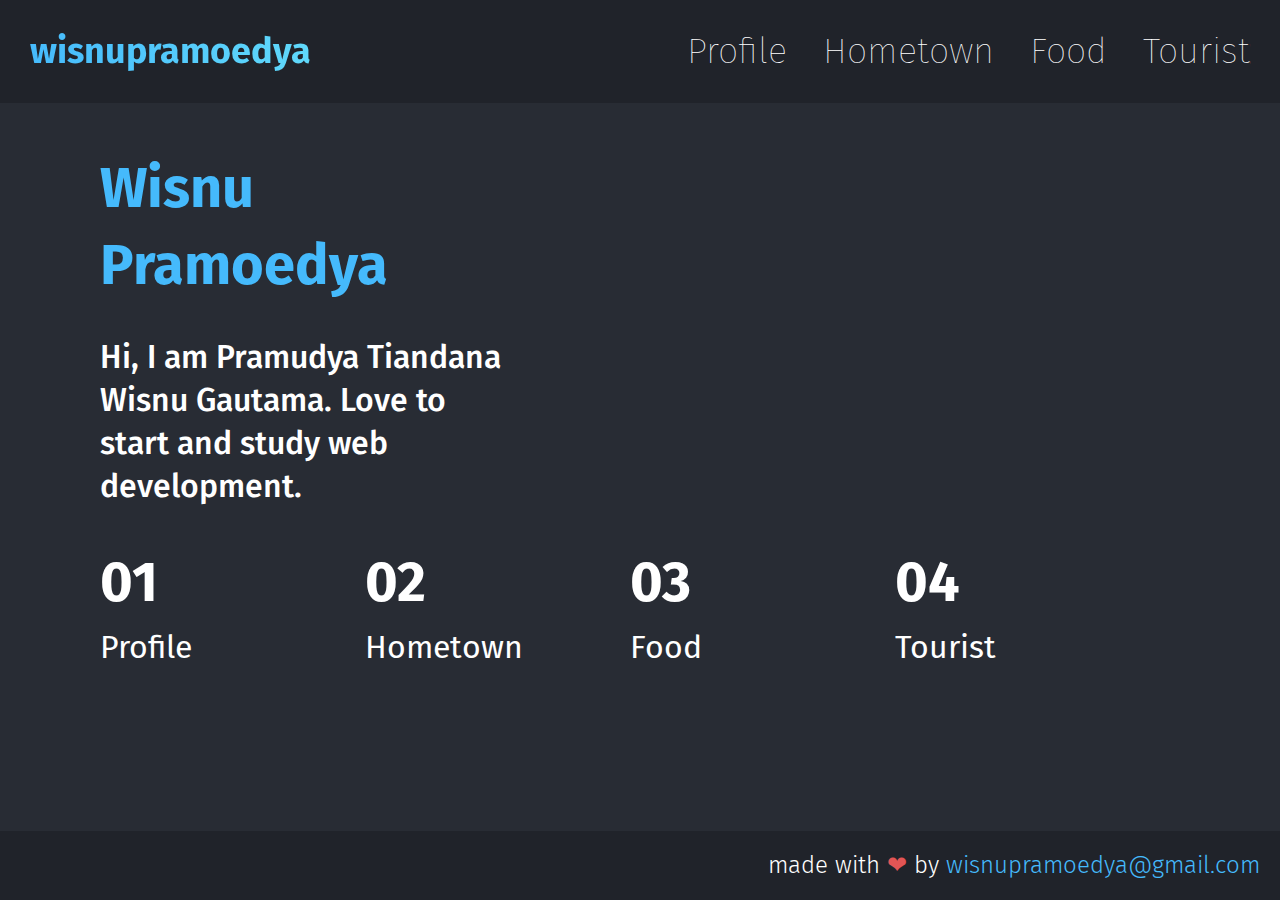
==== quiz1/index.html @ ff0bc7c4 "feat: solve first itteration" ====
<!DOCTYPE html>
<html lang="en">
<head>
    <meta charset="UTF-8">
    <meta http-equiv="X-UA-Compatible" content="IE=edge">
    <meta name="viewport" content="width=device-width, initial-scale=1.0">
    <title>Home | Web Programming Quiz 1</title>
    <link rel="stylesheet" href="./assets/style.css">
    <link rel="stylesheet" href="https://fonts.googleapis.com/css?family=Fira+Sans"/>
</head>
<body>
    <nav class="sticky">
        <a href="../quiz1/" class="logo-type">
            wisnupramoedya
        </a>
        <div class="navigation">
            <a class="list-navigation white-text" href="./profile/index.html">
                Profile
            </a>
            <a class="list-navigation white-text" href="./hometown/index.html">
                Hometown
            </a>
            <a class="list-navigation white-text" href="./food/index.html">
                Food
            </a>
            <a class="list-navigation white-text" href="./tourist/index.html">
                Tourist
            </a>
        </div>
    </nav>
    <div class="content">
        <div class="main-content">
            <h1 class="blue-text">Wisnu Pramoedya</h1>
            <p class="white-text">Hi, I am Pramudya Tiandana Wisnu Gautama. Love to start and study web development.</p>
        </div>
        <div class="contents white-text">
            <div class="list-content" onclick="generate(1)">
                <h2 class="number">
                    01
                </h2>
                <p class="title">
                    Profile
                </p>
            </div>
            <div class="list-content" onclick="generate(2)">
                <h2 class="number">
                    02
                </h2>
                <p class="title">
                    Hometown
                </p>
            </div>
            <div class="list-content" onclick="generate(3)">
                <h2 class="number">
                    03
                </h2>
                <p class="title">
                    Food
                </p>
            </div>
            <div class="list-content" onclick="generate(4)">
                <h2 class="number">
                    04
                </h2>
                <p class="title">
                    Tourist
                </p>
            </div>
        </div>
    </div>
    <footer>
        <p>
            made with <span style="color: #e25555">❤</span> by
            <a class="blue-text" href="mailto:wisnupramoedya@gmail.com">wisnupramoedya@gmail.com</a>
        </p>
    </footer>
    <script src="./assets/script.js"></script>
</body>
</html>
---- quiz1/assets/style.css ----
body {
    width:100%; 
    height:100%;
    padding:0px;
    margin:0px;
    background: #282C34;
    font-family: 'Fira Sans', sans-serif;
    display: flex;
    flex-direction: column;
    min-height: 100vh;
}

a {
    text-decoration: none;
}

.white-text {
    color: #FFFFFF;
}

.blue-text {
    color: #45BAFC;
}

nav {
    overflow: hidden;
    background-color: #20232A;
    display: flex;
    align-items: center;
    justify-content: space-between;
}

.sticky {
    z-index: 5;
    position: fixed;
    top: 0;
    width: 100%;
    padding: 30px;
    box-sizing: border-box;
}

.logo-type {
    background: linear-gradient(270deg, #61DAFB -4.1%, #45BAFC 103.24%);
    -webkit-background-clip: text;
    background-clip: text;
	-webkit-text-fill-color: transparent;
    font-style: normal;
    font-weight: bold;
    font-size: 36px;
    line-height: 43px;
}

.navigation {
    display: flex;
    gap: 36px;
    font-style: normal;
    font-weight: 100;
    font-size: 36px;
    line-height: 43px;
}

footer {
    width: 100%;
    padding: 20px;
    background: #20232A;
    box-sizing: border-box;
}

footer p {
    margin: 0;
    font-weight: 300;
    font-size: 24px;
    line-height: 29px;
    float: right;
    color: #FFFFFF;
}

.content {
    flex: 1;
    margin-top: 150px;
    margin-left: 100px;
}

.main-content {
    width: 35%;
}

.main-content h1 {
    font-style: normal;
    font-weight: bold;
    font-size: 56px;
    line-height: 77px;
    margin: 0;
}

.main-content p {
    font-style: normal;
    font-weight: 500;
    font-size: 32px;
    line-height: 43px;
}

.contents {
    display: flex;
    flex-direction: row;
    gap: 75px;
}

.list-content {
    width: 190px;
}

.list-content:hover {
    color: #45BAFC;
    cursor: pointer;
}

.number {
    margin: 0;
    font-style: normal;
    font-weight: bold;
    font-size: 56px;
    line-height: 86px;
}

.title {
    margin: 0;
    font-style: normal;
    font-weight: normal;
    font-size: 32px;
    line-height: 43px;
}
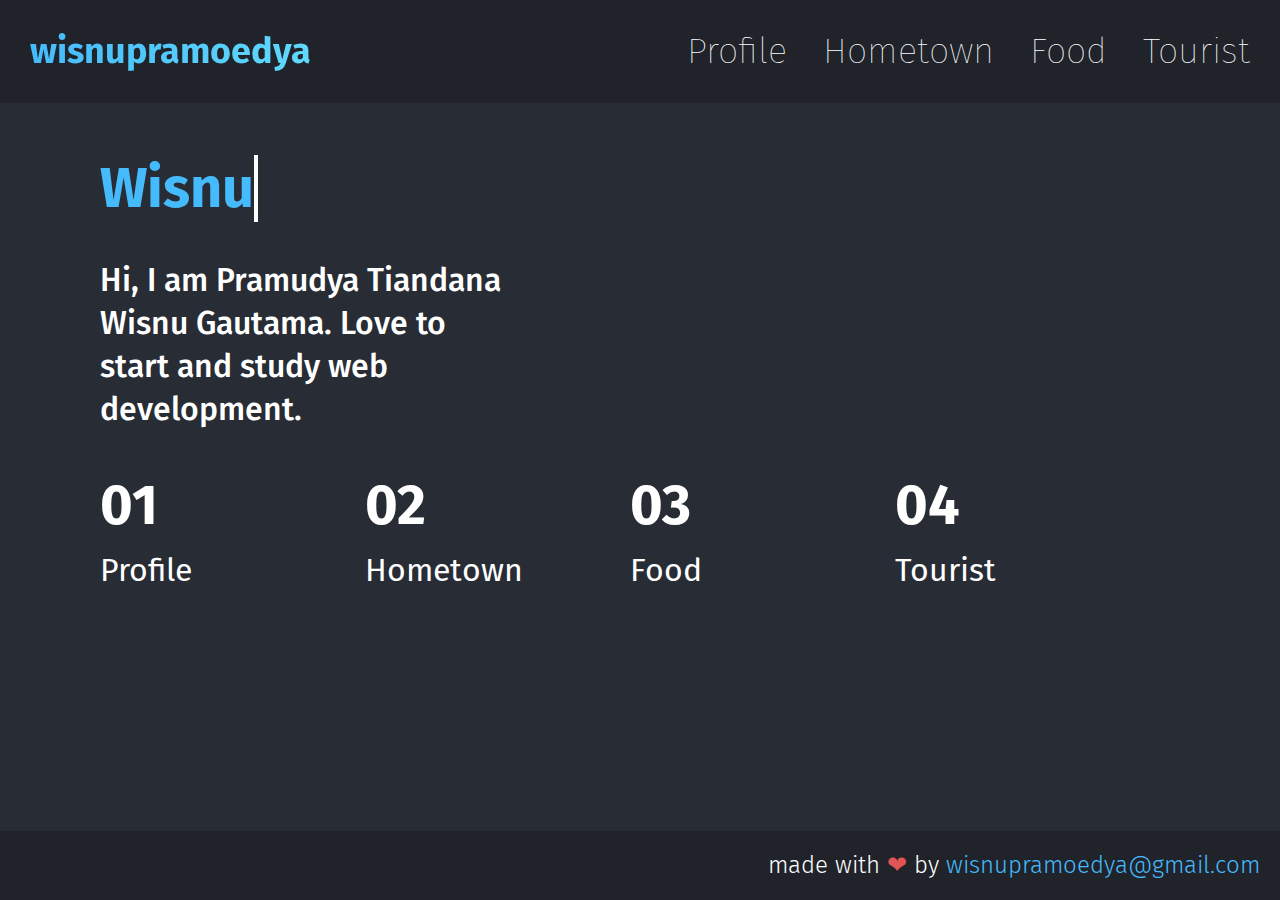
==== commit 84f7bd2c: "feat: add type animation" ====
--- a/quiz1/index.html
+++ b/quiz1/index.html
@@ -30,7 +30,11 @@
     </nav>
     <div class="content">
         <div class="main-content">
-            <h1 class="blue-text">Wisnu Pramoedya</h1>
+            <h1 class="blue-text">
+                <a class="typewrite blue-text" data-period="2000" data-type='[ "Wisnu Pramoedya", "I Love Web", "Webpro C" ]'>
+                    <span class="wrap"></span>
+                </a>
+            </h1>
             <p class="white-text">Hi, I am Pramudya Tiandana Wisnu Gautama. Love to start and study web development.</p>
         </div>
         <div class="contents white-text">
--- a/quiz1/assets/style.css
+++ b/quiz1/assets/style.css
@@ -93,6 +93,10 @@
     margin: 0;
 }
 
+.main-content a {
+    text-decoration: none;
+}
+
 .main-content p {
     font-style: normal;
     font-weight: 500;
